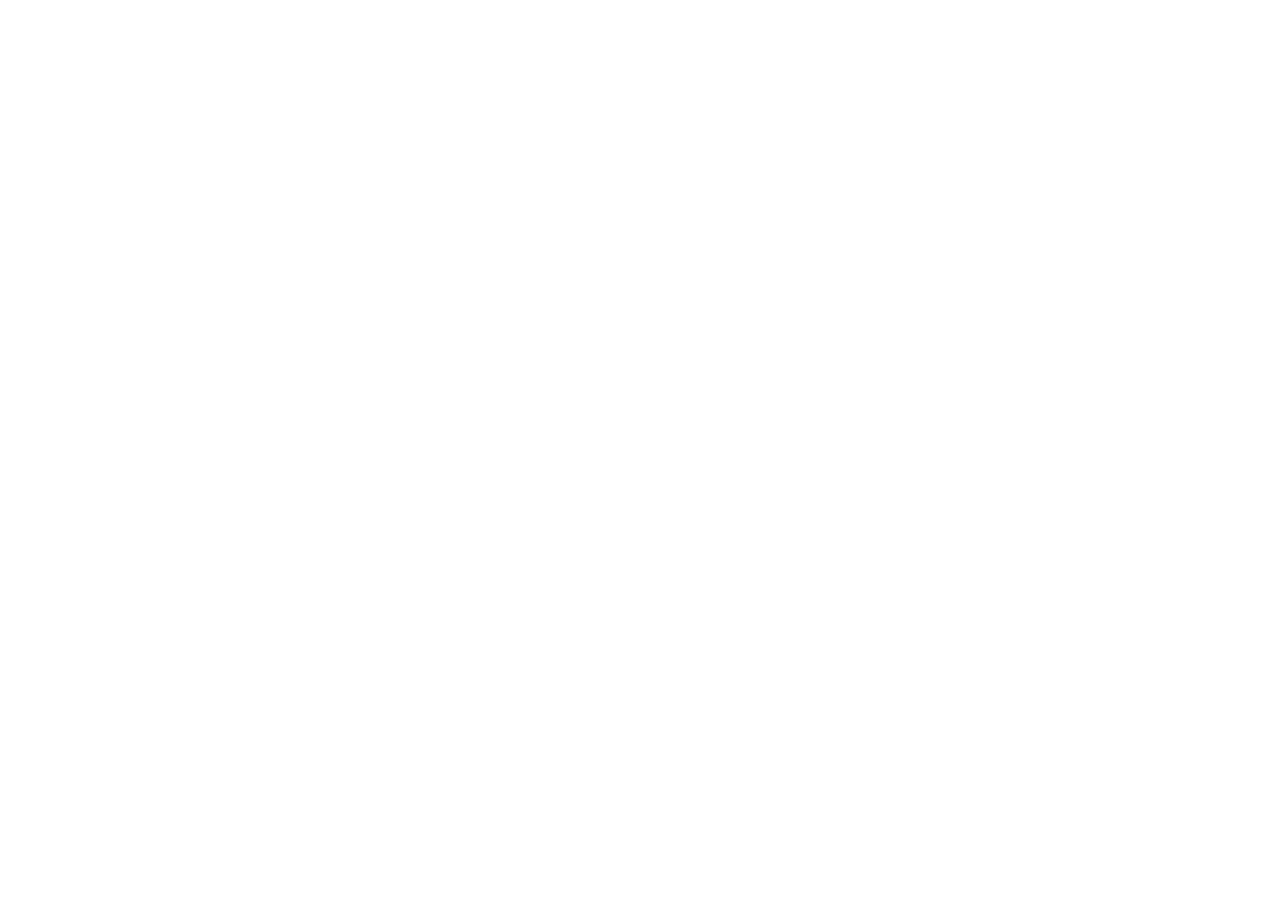
==== product.html @ a180149f "navngivet filer rigtigt 😅" ====
<!DOCTYPE html>
<html lang="da">
  <head>
    <meta charset="UTF-8" />
    <meta name="viewport" content="width=device-width, initial-scale=1.0" />
    <title>Document</title>
  </head>
  <body></body>
</html>
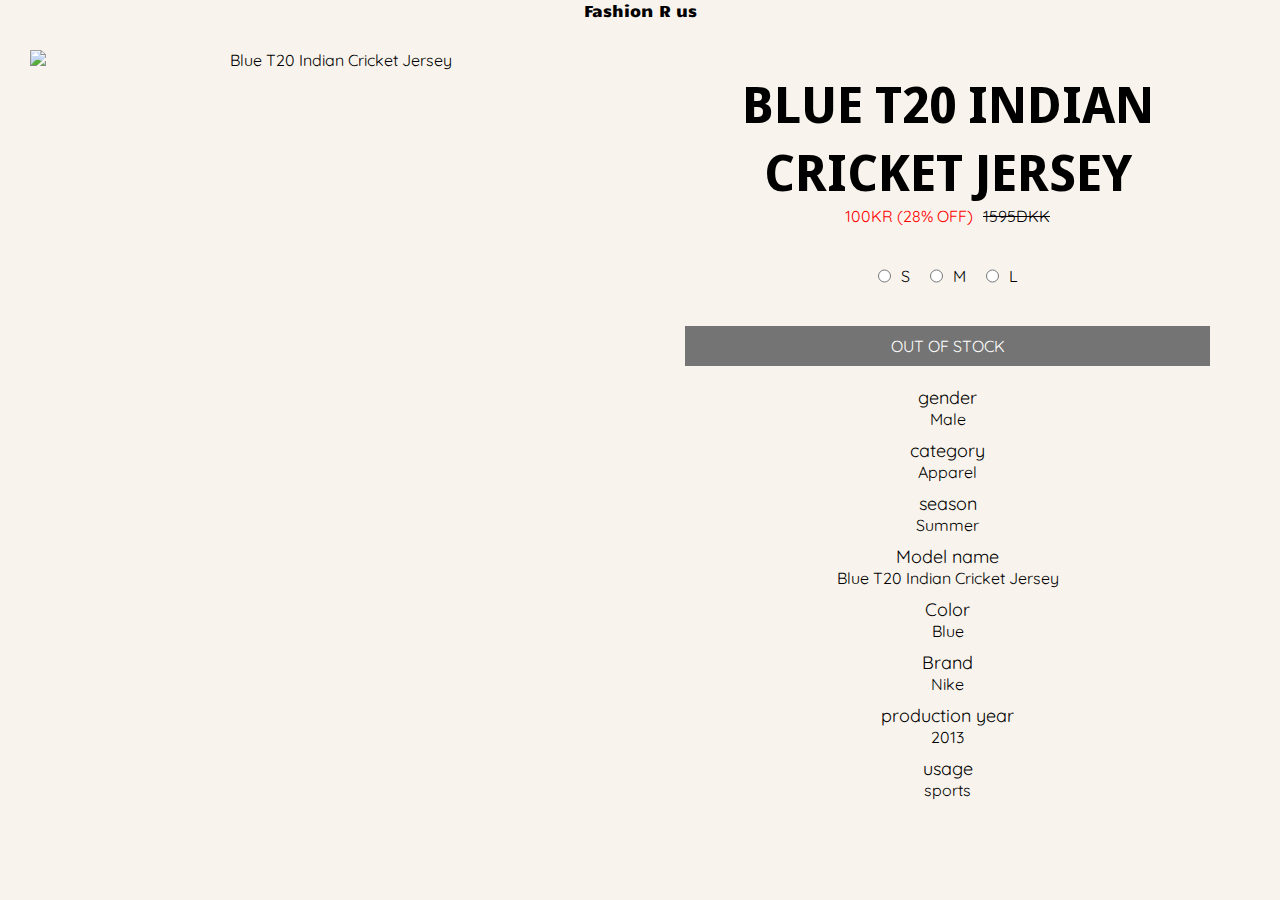
==== commit df1ce745: "v1 product side færdig" ====
--- a/product.html
+++ b/product.html
@@ -3,7 +3,65 @@
   <head>
     <meta charset="UTF-8" />
     <meta name="viewport" content="width=device-width, initial-scale=1.0" />
+    <link rel="preconnect" href="https://fonts.googleapis.com" />
+    <link rel="preconnect" href="https://fonts.gstatic.com" crossorigin />
+    <link href="https://fonts.googleapis.com/css2?family=Candal&family=Noto+Sans+Display:ital,wght@0,100..900;1,100..900&family=Quicksand:wght@300..700&display=swap" rel="stylesheet" />
+
+    <link rel="stylesheet" href="stylesheets/style.css" />
+    <link rel="stylesheet" href="stylesheets/layout.css" />
     <title>Document</title>
   </head>
-  <body></body>
+  <body id="productpage">
+    <header>
+      <div class="logo"><a href="index.html">Fashion R us</a></div>
+    </header>
+    <main>
+      <!-- udsolgt og tilbud -->
+      <div class="grid_1-1 product">
+        <img src="https://kea-alt-del.dk/t7/images/webp/640/1164.webp" alt="Blue T20 Indian Cricket Jersey" />
+        <div class="order_information">
+          <h1>Blue T20 Indian Cricket Jersey</h1>
+          <div class="price">
+            <p class="old_price">1595dkk</p>
+            <p class="tilbud active">
+              100kr
+              <!-- tilbudsprocent-->
+              (28% OFF)
+            </p>
+          </div>
+
+          <!-- vælg størrelse -->
+          <form>
+            <input type="radio" id="small" name="size" value="SMALL" />
+            <label for="small">S</label><br />
+            <input type="radio" id="medium" name="size" value="MEDIUM" />
+            <label for="medium">M</label><br />
+            <input type="radio" id="large" name="size" value="LARGE" />
+            <label for="large">L</label>
+          </form>
+          <!-- <div class="udsolgt">Out of stock</div> -->
+          <div class="udsolgt"><a>Out of stock</a></div>
+
+          <dl class="product_information">
+            <dt>gender</dt>
+            <dd>Male</dd>
+            <dt>category</dt>
+            <dd>Apparel</dd>
+            <dt>season</dt>
+            <dd>Summer</dd>
+            <dt>Model name</dt>
+            <dd>Blue T20 Indian Cricket Jersey</dd>
+            <dt>Color</dt>
+            <dd>Blue</dd>
+            <dt>Brand</dt>
+            <dd>Nike</dd>
+            <dt>production year</dt>
+            <dd>2013</dd>
+            <dt>usage</dt>
+            <dd>sports</dd>
+          </dl>
+        </div>
+      </div>
+    </main>
+  </body>
 </html>
--- a/stylesheets/style.css
+++ b/stylesheets/style.css
@@ -0,0 +1,131 @@
+/* reset */
+* {
+  margin: 0;
+  padding: 0;
+  box-sizing: border-box;
+}
+img {
+  width: 100%;
+  height: auto;
+  display: block;
+}
+
+/* generalt css */
+body {
+  background-color: #f8f4ed;
+  max-width: 1500px;
+  margin: 0 auto;
+}
+main {
+  padding: 20px;
+  font-family: "Noto Sans Display", sans-serif;
+}
+h1 {
+  font-size: 50px;
+  text-transform: uppercase;
+  font-family: "Noto Sans Display", sans-serif;
+}
+
+h2 {
+  font-family: "Noto Sans Display", sans-serif;
+  font-size: 30px;
+  text-transform: uppercase;
+}
+
+.logo {
+  text-align: center;
+  font-family: "Candal", sans-serif;
+}
+.logo-r {
+  color: red;
+  text-transform: uppercase;
+}
+
+.kategorier {
+  background-color: #ffffff;
+}
+.kategorier a {
+  background-color: rgb(251, 31, 31);
+  padding: 20px;
+  border-radius: 2px;
+  font-weight: 800;
+  text-transform: uppercase;
+}
+
+a {
+  color: black;
+  text-decoration: none;
+}
+
+.kategorier a:hover {
+  background-color: rgb(255, 0, 0);
+}
+
+.product {
+  transition: 0.5s;
+  text-align: center;
+  font-family: "Quicksand", sans-serif;
+}
+.product:hover {
+  transition: 0.5s;
+}
+
+#productlist .udsolgt {
+  margin: 10px;
+  padding: 10px;
+  background-color: rgb(0, 0, 0);
+  display: grid;
+  place-content: center;
+  color: white;
+  grid-row: 1;
+  position: absolute;
+  text-transform: uppercase;
+}
+
+.udsolgt {
+  text-transform: uppercase;
+}
+
+ul {
+  margin: 40px 20px;
+  text-transform: uppercase;
+}
+dt {
+  font-size: large;
+}
+dd {
+  margin: 0 0 10px 0;
+}
+
+.udsolgt a {
+  margin: 20px;
+  padding: 10px;
+  background-color: rgb(116, 116, 116);
+  display: grid;
+  place-content: center;
+  color: white;
+  text-transform: uppercase;
+}
+
+.product img {
+  margin-bottom: 20px;
+}
+
+.tilbud {
+  color: red;
+  display: none;
+}
+
+.active {
+  display: block;
+}
+.old_price {
+  text-decoration: line-through;
+}
+
+.product {
+  padding: 10px;
+}
+/* computerview */
+@media (min-width: 800px) {
+}
--- a/stylesheets/layout.css
+++ b/stylesheets/layout.css
@@ -0,0 +1,64 @@
+.grid_1-1 {
+  display: grid;
+  gap: 10px;
+}
+
+.kategorier {
+  display: grid;
+  grid-template-columns: repeat(2, 1fr);
+  gap: 10px;
+}
+
+.product_list_container {
+  display: grid;
+  grid-template-columns: 1fr;
+  grid-auto-rows: auto;
+  gap: 10px;
+  /* display: grid;
+  grid-template-columns: 1fr 1fr 1fr;
+  gap: 20px; */
+}
+
+.product {
+  /* display: grid; */
+  /* grid-template-rows: subgrid; */
+
+  display: grid;
+  grid-template-rows: subgrid;
+  grid-row: 1/5;
+}
+
+.price {
+  display: flex;
+  align-items: center;
+  justify-content: center;
+  gap: 10px;
+  flex-direction: row-reverse;
+  text-transform: uppercase;
+}
+
+form {
+  margin: 40px 20px;
+  display: flex;
+  justify-content: center;
+  gap: 10px;
+  text-transform: uppercase;
+}
+
+@media (min-width: 1000px) {
+  .kategorier {
+    grid-template-columns: repeat(3, 1fr);
+  }
+
+  .product_list_container {
+    grid-template-columns: 1fr 1fr 1fr;
+  }
+  .grid_1-1 {
+    display: grid;
+    grid-template-columns: repeat(2, 1fr);
+    gap: 10px;
+  }
+  .order_information {
+    margin: 20px;
+  }
+}
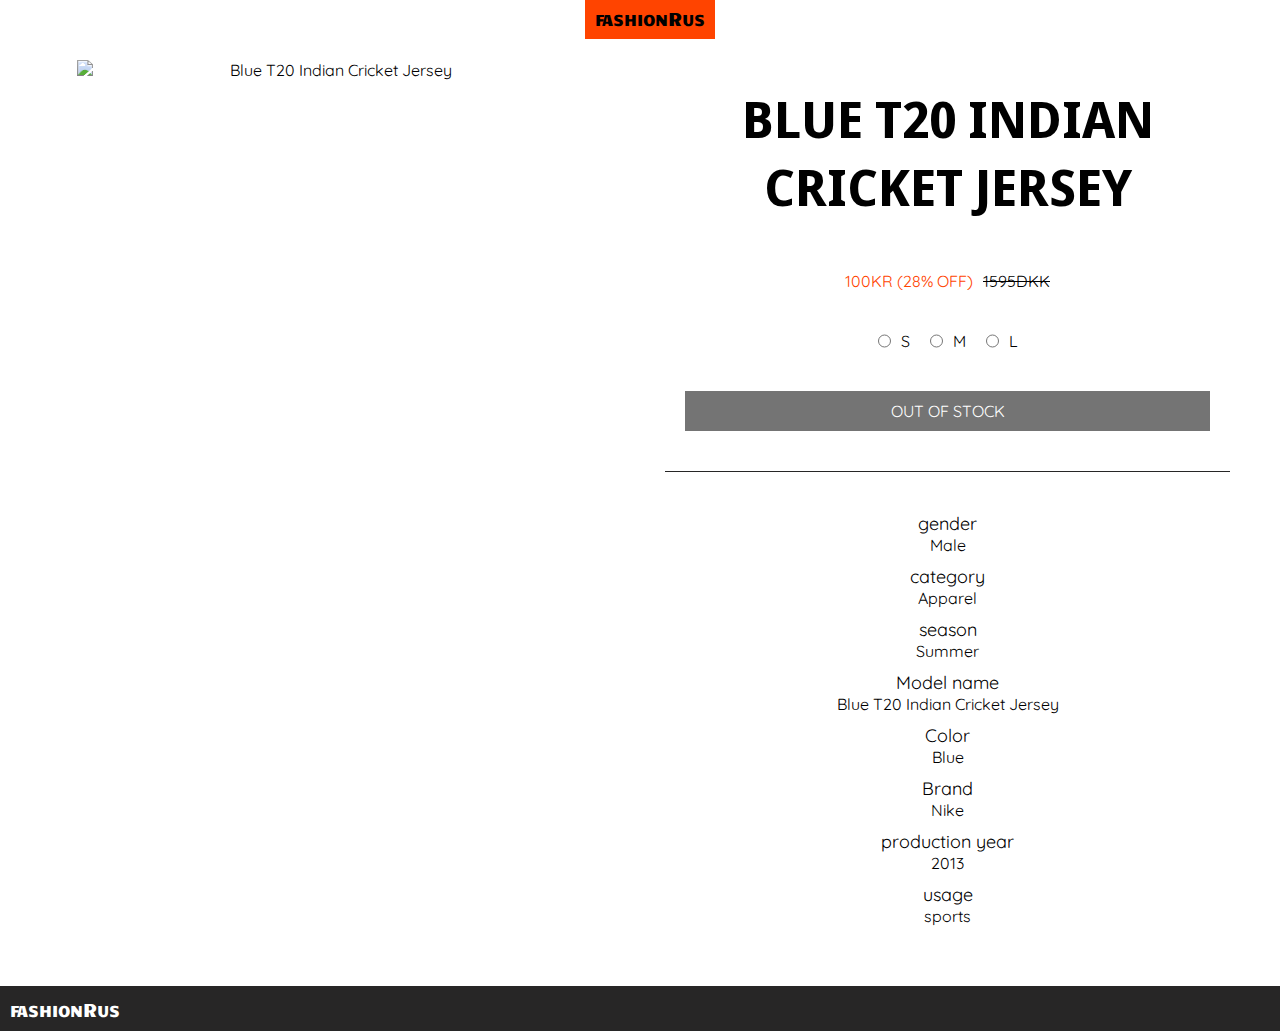
==== commit 5237ad9d: "header og footer" ====
--- a/product.html
+++ b/product.html
@@ -13,7 +13,9 @@
   </head>
   <body id="productpage">
     <header>
-      <div class="logo"><a href="index.html">Fashion R us</a></div>
+      <div class="logo">
+        <a href="index.html">Fashion<span class="logo-r">r</span>us</a>
+      </div>
     </header>
     <main>
       <!-- udsolgt og tilbud -->
@@ -42,6 +44,8 @@
           <!-- <div class="udsolgt">Out of stock</div> -->
           <div class="udsolgt"><a>Out of stock</a></div>
 
+          <div class="divider"></div>
+
           <dl class="product_information">
             <dt>gender</dt>
             <dd>Male</dd>
@@ -63,5 +67,10 @@
         </div>
       </div>
     </main>
+    <footer>
+      <div class="logo">
+        <a href="index.html">Fashion<span class="logo-r">r</span>us</a>
+      </div>
+    </footer>
   </body>
 </html>
--- a/stylesheets/style.css
+++ b/stylesheets/style.css
@@ -10,46 +10,79 @@
   display: block;
 }
 
+html {
+  --primary: #ff4400;
+  --sort: #272626;
+}
 /* generalt css */
 body {
-  background-color: #f8f4ed;
-  max-width: 1500px;
-  margin: 0 auto;
+  background-color: #ffffff;
+  font-family: "Noto Sans Display", sans-serif;
 }
 main {
   padding: 20px;
-  font-family: "Noto Sans Display", sans-serif;
+  min-height: 92vh;
+  max-width: 1280px;
+  margin: 0 auto;
 }
 h1 {
+  margin: 5px 0 50px 0;
   font-size: 50px;
   text-transform: uppercase;
   font-family: "Noto Sans Display", sans-serif;
 }
 
 h2 {
+  margin: 30px 0;
   font-family: "Noto Sans Display", sans-serif;
   font-size: 30px;
   text-transform: uppercase;
 }
+header {
+  position: sticky;
+  display: grid;
+  padding: 5px 0 0 20px;
+  z-index: 10;
+  text-transform: uppercase;
+}
 
-.logo {
+header .logo a {
+  padding: 10px;
+  background-color: var(--primary);
+}
+header .logo {
   text-align: center;
   font-family: "Candal", sans-serif;
 }
 .logo-r {
-  color: red;
   text-transform: uppercase;
+  font-size: larger;
+}
+footer {
+  text-transform: uppercase;
+  background-color: var(--sort);
+}
+footer .logo {
+  padding: 10px;
+  font-family: "Candal", sans-serif;
+}
+footer .logo a {
+  color: white;
 }
 
 .kategorier {
-  background-color: #ffffff;
+  padding: 1px;
 }
 .kategorier a {
-  background-color: rgb(251, 31, 31);
-  padding: 20px;
-  border-radius: 2px;
+  background-color: rgb(255, 255, 255);
+  padding: 12vh 10px;
+  text-align: center;
   font-weight: 800;
   text-transform: uppercase;
+  font-size: 25px;
+}
+.kategorier a:hover {
+  background-color: rgb(255, 241, 241);
 }
 
 a {
@@ -57,8 +90,20 @@
   text-decoration: none;
 }
 
-.kategorier a:hover {
-  background-color: rgb(255, 0, 0);
+.divider {
+  height: 1px;
+  background-color: var(--sort);
+  margin: 40px 0;
+}
+
+.colorbox {
+  background-color: var(--sort);
+  color: white;
+}
+
+.colorbox h2,
+.colorbox p {
+  margin: 5px 5px;
 }
 
 .product {
@@ -68,6 +113,12 @@
 }
 .product:hover {
   transition: 0.5s;
+}
+
+.product img {
+  width: 282.5px;
+  height: auto;
+  margin: 0 auto;
 }
 
 #productlist .udsolgt {
@@ -107,12 +158,8 @@
   text-transform: uppercase;
 }
 
-.product img {
-  margin-bottom: 20px;
-}
-
 .tilbud {
-  color: red;
+  color: var(--primary);
   display: none;
 }
 
@@ -128,4 +175,8 @@
 }
 /* computerview */
 @media (min-width: 800px) {
+  #productpage .product img {
+    width: 40vw;
+    height: auto;
+  }
 }
--- a/stylesheets/layout.css
+++ b/stylesheets/layout.css
@@ -6,7 +6,7 @@
 .kategorier {
   display: grid;
   grid-template-columns: repeat(2, 1fr);
-  gap: 10px;
+  gap: 1px;
 }
 
 .product_list_container {
@@ -25,7 +25,7 @@
 
   display: grid;
   grid-template-rows: subgrid;
-  grid-row: 1/5;
+  grid-row: span 5;
 }
 
 .price {
@@ -45,13 +45,13 @@
   text-transform: uppercase;
 }
 
-@media (min-width: 1000px) {
+@media (min-width: 800px) {
   .kategorier {
     grid-template-columns: repeat(3, 1fr);
   }
 
   .product_list_container {
-    grid-template-columns: 1fr 1fr 1fr;
+    grid-template-columns: repeat(4, 1fr);
   }
   .grid_1-1 {
     display: grid;
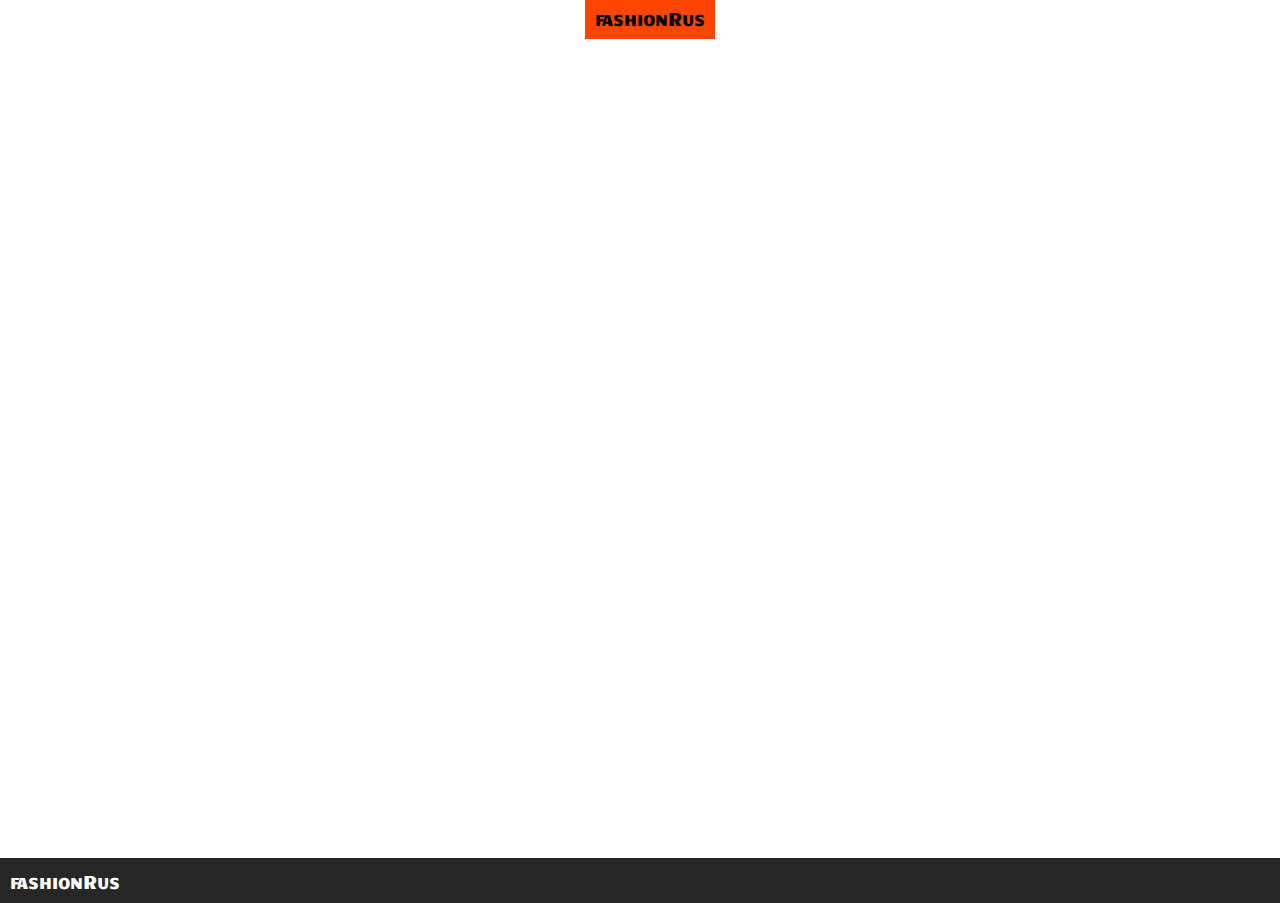
==== commit bc37fffb: "dynamiskSingle" ====
--- a/product.html
+++ b/product.html
@@ -18,8 +18,8 @@
       </div>
     </header>
     <main>
-      <!-- udsolgt og tilbud -->
-      <div class="grid_1-1 product">
+        
+      <div class="grid_1-1 product">  <!--  
         <img src="https://kea-alt-del.dk/t7/images/webp/640/1164.webp" alt="Blue T20 Indian Cricket Jersey" />
         <div class="order_information">
           <h1>Blue T20 Indian Cricket Jersey</h1>
@@ -27,12 +27,10 @@
             <p class="old_price">1595dkk</p>
             <p class="tilbud active">
               100kr
-              <!-- tilbudsprocent-->
               (28% OFF)
             </p>
           </div>
 
-          <!-- vælg størrelse -->
           <form>
             <input type="radio" id="small" name="size" value="SMALL" />
             <label for="small">S</label><br />
@@ -41,7 +39,6 @@
             <input type="radio" id="large" name="size" value="LARGE" />
             <label for="large">L</label>
           </form>
-          <!-- <div class="udsolgt">Out of stock</div> -->
           <div class="udsolgt"><a>Out of stock</a></div>
 
           <div class="divider"></div>
@@ -65,12 +62,13 @@
             <dd>sports</dd>
           </dl>
         </div>
-      </div>
+      </div> -->
     </main>
     <footer>
       <div class="logo">
         <a href="index.html">Fashion<span class="logo-r">r</span>us</a>
       </div>
     </footer>
+    <script src="./single.js" defer></script>
   </body>
 </html>
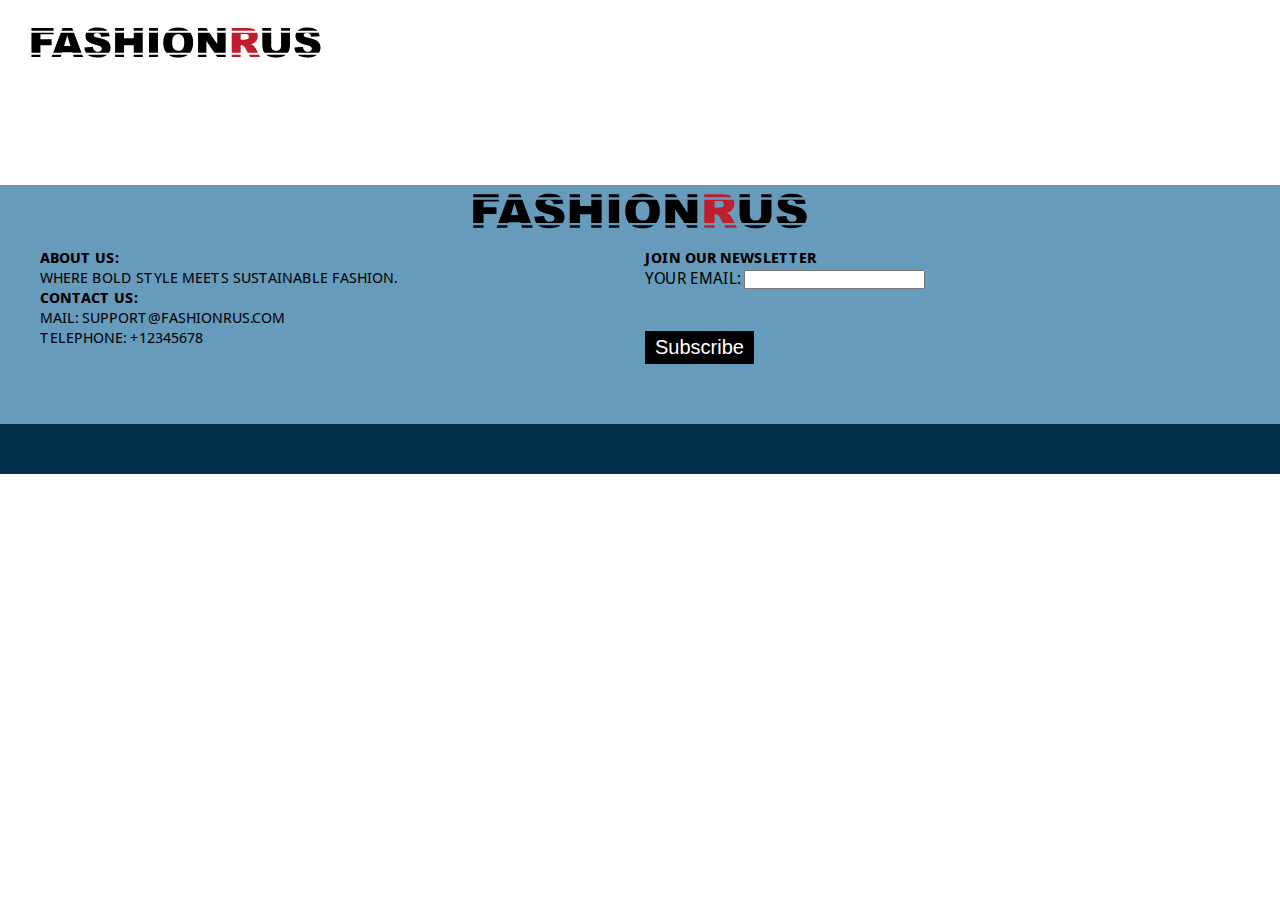
==== commit 4af6836a: "added styling" ====
--- a/product.html
+++ b/product.html
@@ -9,66 +9,58 @@
 
     <link rel="stylesheet" href="stylesheets/style.css" />
     <link rel="stylesheet" href="stylesheets/layout.css" />
-    <title>Document</title>
+    <link rel="stylesheet" href="stylesheets/nav.css" />
+    <link rel="stylesheet" href="stylesheets/footer.css" />
+
+    <title>Product</title>
   </head>
   <body id="productpage">
     <header>
       <div class="logo">
-        <a href="index.html">Fashion<span class="logo-r">r</span>us</a>
+        <a href="index.html">
+          <img src="img/logo.svg" alt="" />
+        </a>
       </div>
+      <nav>
+        <div class="menu">
+          <!-- indhold fra js -->
+        </div>
+        <div class="burger">
+          <div class="line"></div>
+          <div class="line"></div>
+          <div class="line"></div>
+        </div>
+      </nav>
     </header>
     <main>
-        
-      <div class="grid_1-1 product">  <!--  
-        <img src="https://kea-alt-del.dk/t7/images/webp/640/1164.webp" alt="Blue T20 Indian Cricket Jersey" />
-        <div class="order_information">
-          <h1>Blue T20 Indian Cricket Jersey</h1>
-          <div class="price">
-            <p class="old_price">1595dkk</p>
-            <p class="tilbud active">
-              100kr
-              (28% OFF)
-            </p>
-          </div>
-
-          <form>
-            <input type="radio" id="small" name="size" value="SMALL" />
-            <label for="small">S</label><br />
-            <input type="radio" id="medium" name="size" value="MEDIUM" />
-            <label for="medium">M</label><br />
-            <input type="radio" id="large" name="size" value="LARGE" />
-            <label for="large">L</label>
-          </form>
-          <div class="udsolgt"><a>Out of stock</a></div>
-
-          <div class="divider"></div>
-
-          <dl class="product_information">
-            <dt>gender</dt>
-            <dd>Male</dd>
-            <dt>category</dt>
-            <dd>Apparel</dd>
-            <dt>season</dt>
-            <dd>Summer</dd>
-            <dt>Model name</dt>
-            <dd>Blue T20 Indian Cricket Jersey</dd>
-            <dt>Color</dt>
-            <dd>Blue</dd>
-            <dt>Brand</dt>
-            <dd>Nike</dd>
-            <dt>production year</dt>
-            <dd>2013</dd>
-            <dt>usage</dt>
-            <dd>sports</dd>
-          </dl>
-        </div>
-      </div> -->
+      
+      <div class="grid_1-1 product"> 
+                <!-- indhold fra js -->
     </main>
     <footer>
-      <div class="logo">
-        <a href="index.html">Fashion<span class="logo-r">r</span>us</a>
+      <div class="footer_indhold grid_1-1">
+        <div class="footer_logo">
+          <a href="index.html"> <img src="img/logo.svg" alt="Logo" /></a>
+        </div>
+        <div>
+          <h2>About Us:</h2>
+          <p>Where bold style meets sustainable fashion.</p>
+          <h2>Contact Us:</h2>
+          <p>Mail: <a href="mailito:support@fashionrus.com">support@fashionrus.com</a></p>
+          <p>Telephone: <a href="tel:12345678">+12345678</a></p>
+        </div>
+        <div>
+          <h2>join our newsletter</h2>
+          <form>
+            <label for="email">Your Email:</label>
+            <input type="email" id="fname" name="fname" /><br /><br />
+            <input id="subscribe" type="submit" value="Subscribe" />
+          </form>
+        </div>
       </div>
+      <div class="footer_bottom"></div>
     </footer>
-    <script src="./single.js" defer></script>
+    <script src="js/single.js" defer></script>
+    <script src="js/menu.js"></script>
   </body>
 </html>
--- a/stylesheets/style.css
+++ b/stylesheets/style.css
@@ -11,8 +11,9 @@
 }
 
 html {
-  --primary: #ff4400;
+  --primary: #780000;
   --sort: #272626;
+  --tilbud: #c1121f;
 }
 /* generalt css */
 body {
@@ -21,15 +22,14 @@
 }
 main {
   padding: 20px;
-  min-height: 92vh;
-  max-width: 1280px;
   margin: 0 auto;
 }
 h1 {
-  margin: 5px 0 50px 0;
+  margin: 5px 0 25px 0;
   font-size: 50px;
   text-transform: uppercase;
-  font-family: "Noto Sans Display", sans-serif;
+  font-family: "Quicksand", sans-serif;
+  font-weight: 300;
 }
 
 h2 {
@@ -38,29 +38,9 @@
   font-size: 30px;
   text-transform: uppercase;
 }
-header {
-  position: sticky;
-  display: grid;
-  padding: 5px 0 0 20px;
-  z-index: 10;
-  text-transform: uppercase;
-}
-
-header .logo a {
-  padding: 10px;
-  background-color: var(--primary);
-}
-header .logo {
-  text-align: center;
-  font-family: "Candal", sans-serif;
-}
-.logo-r {
-  text-transform: uppercase;
-  font-size: larger;
-}
 footer {
   text-transform: uppercase;
-  background-color: var(--sort);
+  background-color: white;
 }
 footer .logo {
   padding: 10px;
@@ -70,19 +50,52 @@
   color: white;
 }
 
+.hero {
+  padding: 40px;
+  background: radial-gradient(rgb(255, 0, 0), var(--primary));
+  background-size: 400% 400%;
+}
+
+.hero h1 {
+  font-family: "Bebas Neue", sans-serif;
+  font-size: 90px;
+  color: white;
+}
+
+.hero p {
+  font-family: "Bebas Neue", sans-serif;
+  font-size: 60px;
+  color: white;
+}
 .kategorier {
   padding: 1px;
 }
 .kategorier a {
-  background-color: rgb(255, 255, 255);
   padding: 12vh 10px;
   text-align: center;
   font-weight: 800;
   text-transform: uppercase;
   font-size: 25px;
+  border: var(--sort) solid 2px;
+  border-radius: 4px;
+  transition: 0.2s;
+  background-color: rgb(206, 206, 206);
 }
 .kategorier a:hover {
-  background-color: rgb(255, 241, 241);
+  background-color: #b53a3a;
+  transition: 0.2s;
+}
+
+button,
+#subscribe {
+  background-color: var(--sort);
+  color: white;
+  background-color: rgb(0, 0, 0);
+  font-size: 20px;
+  color: white;
+  padding: 5px 10px;
+  margin: 20px 0;
+  border: none;
 }
 
 a {
@@ -96,45 +109,21 @@
   margin: 40px 0;
 }
 
-.colorbox {
-  background-color: var(--sort);
-  color: white;
-}
-
 .colorbox h2,
 .colorbox p {
   margin: 5px 5px;
 }
 
 .product {
-  transition: 0.5s;
   text-align: center;
   font-family: "Quicksand", sans-serif;
-}
-.product:hover {
-  transition: 0.5s;
-}
-
-.product img {
-  width: 282.5px;
-  height: auto;
-  margin: 0 auto;
-}
-
-#productlist .udsolgt {
-  margin: 10px;
+  box-sizing: border-box;
   padding: 10px;
-  background-color: rgb(0, 0, 0);
-  display: grid;
-  place-content: center;
-  color: white;
-  grid-row: 1;
-  position: absolute;
-  text-transform: uppercase;
-}
-
-.udsolgt {
-  text-transform: uppercase;
+  transition: 0.2s;
+}
+#productlist .product:hover {
+  background-color: rgb(246, 246, 246);
+  transition: 0.2s;
 }
 
 ul {
@@ -148,31 +137,61 @@
   margin: 0 0 10px 0;
 }
 
-.udsolgt a {
-  margin: 20px;
-  padding: 10px;
-  background-color: rgb(116, 116, 116);
-  display: grid;
-  place-content: center;
-  color: white;
-  text-transform: uppercase;
+p {
+  margin: 10px;
+}
+
+.tilbud-label {
+  place-self: start end;
+  background-color: var(--tilbud);
+  padding: 5px 10px;
+  font-size: small;
+  color: white;
+  display: none;
+}
+
+.udsolgt-label,
+.basket {
+  place-self: end center;
+  background-color: rgb(0, 0, 0);
+  padding: 5px 10px;
+  font-size: small;
+  color: white;
+  display: none;
+  margin: 5px 0;
+  text-transform: uppercase;
+}
+
+.udsolgt-label a,
+.basket a {
+  color: white;
+}
+
+.basket {
+  padding: 10px 20px;
+  font-size: 20px;
+  display: none;
+  cursor: pointer;
 }
 
 .tilbud {
-  color: var(--primary);
-  display: none;
-}
-
-.active {
+  color: var(--tilbud);
+  display: none;
+}
+.price p {
+  margin: 0;
+}
+
+.show {
   display: block;
+}
+.show {
+  display: hide;
 }
 .old_price {
   text-decoration: line-through;
 }
 
-.product {
-  padding: 10px;
-}
 /* computerview */
 @media (min-width: 800px) {
   #productpage .product img {
--- a/stylesheets/layout.css
+++ b/stylesheets/layout.css
@@ -3,15 +3,19 @@
   gap: 10px;
 }
 
+.grid_1-2 {
+  display: grid;
+}
+
 .kategorier {
   display: grid;
-  grid-template-columns: repeat(2, 1fr);
-  gap: 1px;
+  grid-template-columns: 1fr 1fr;
+
+  gap: 10px;
 }
-
 .product_list_container {
   display: grid;
-  grid-template-columns: 1fr;
+  grid-template-columns: 1fr 1fr;
   grid-auto-rows: auto;
   gap: 10px;
   /* display: grid;
@@ -19,10 +23,17 @@
   gap: 20px; */
 }
 
+.billedegrid {
+  display: grid;
+}
+.billede {
+  grid-column: 1;
+  grid-row: 1;
+}
+
 .product {
   /* display: grid; */
   /* grid-template-rows: subgrid; */
-
   display: grid;
   grid-template-rows: subgrid;
   grid-row: span 5;
@@ -37,7 +48,7 @@
   text-transform: uppercase;
 }
 
-form {
+.sizes {
   margin: 40px 20px;
   display: flex;
   justify-content: center;
@@ -51,14 +62,22 @@
   }
 
   .product_list_container {
-    grid-template-columns: repeat(4, 1fr);
+    grid-template-columns: repeat(5, 1fr);
   }
   .grid_1-1 {
     display: grid;
     grid-template-columns: repeat(2, 1fr);
     gap: 10px;
   }
+  .grid_1-2 {
+    display: grid;
+    grid-template-columns: 1fr 2fr;
+  }
   .order_information {
     margin: 20px;
   }
+
+  .footer_logo {
+    grid-column: 1/3;
+  }
 }
--- a/stylesheets/nav.css
+++ b/stylesheets/nav.css
@@ -0,0 +1,117 @@
+* {
+  margin: 0;
+  padding: 0;
+  box-sizing: border-box;
+}
+
+header {
+  position: sticky;
+  top: 0;
+  display: flex;
+  align-items: center;
+  padding: 20px;
+  background-color: #ffffff;
+}
+
+.logo img {
+  height: 45px;
+}
+
+nav {
+  display: flex;
+  align-items: center;
+}
+
+.menu {
+  display: flex;
+  list-style: none;
+  margin: 0;
+  padding: 0;
+}
+
+.menu li {
+  margin-right: 20px;
+}
+
+.menu li:last-child {
+  margin-right: 0;
+}
+
+.menu a {
+  display: block;
+  padding: 10px;
+  color: #333333;
+  text-decoration: none;
+  transition: color 0.3s;
+  text-align: end;
+}
+
+.menu a:hover {
+  color: var(--primary);
+  text-decoration: nderline;
+}
+
+.burger {
+  width: 30px;
+  height: 20px;
+  cursor: pointer;
+}
+
+.burger .line {
+  width: 100%;
+  height: 2px;
+  background-color: #333333;
+  margin-bottom: 5px;
+  transition: 0.2s linear;
+}
+.burger {
+  display: none;
+}
+@media screen and (max-width: 800px) {
+  header {
+    justify-content: space-between;
+  }
+  footer {
+    justify-content: space-between;
+  }
+
+  .menu {
+    display: none;
+  }
+  .burger {
+    display: block;
+  }
+  .burger.active .line:nth-child(1) {
+    transform: rotate(45deg) translate(5px, 5px);
+    transition: 0.2s linear;
+  }
+
+  .burger.active .line:nth-child(2) {
+    opacity: 0;
+    transition: 0.15s linear;
+  }
+
+  .burger.active .line:nth-child(3) {
+    transform: rotate(-45deg) translate(5px, -5px);
+    transition: 0.2s linear;
+  }
+
+  nav.active .menu {
+    display: block;
+    background-color: #ffffff;
+    position: absolute;
+    top: 94px;
+    left: 0;
+    width: 100%;
+    box-shadow: 0 10px 10px rgba(0, 0, 0, 0.1);
+    z-index: 1;
+  }
+
+  nav.active .menu li {
+    margin: 10px 20px;
+  }
+
+  nav.active .menu a {
+    font-size: 24px;
+  }
+}
--- a/stylesheets/footer.css
+++ b/stylesheets/footer.css
@@ -0,0 +1,26 @@
+footer {
+  background-color: #669bbc;
+}
+
+footer img {
+  margin: auto;
+  min-width: 350px;
+  width: 30%;
+}
+footer p,
+footer h2 {
+  margin: 0;
+  font-size: 15px;
+}
+
+.footer_indhold {
+  margin: 40px;
+}
+
+.footer_bottom {
+  background-color: #003049;
+  height: 50px;
+}
+/* computerview */
+@media (min-width: 800px) {
+}
